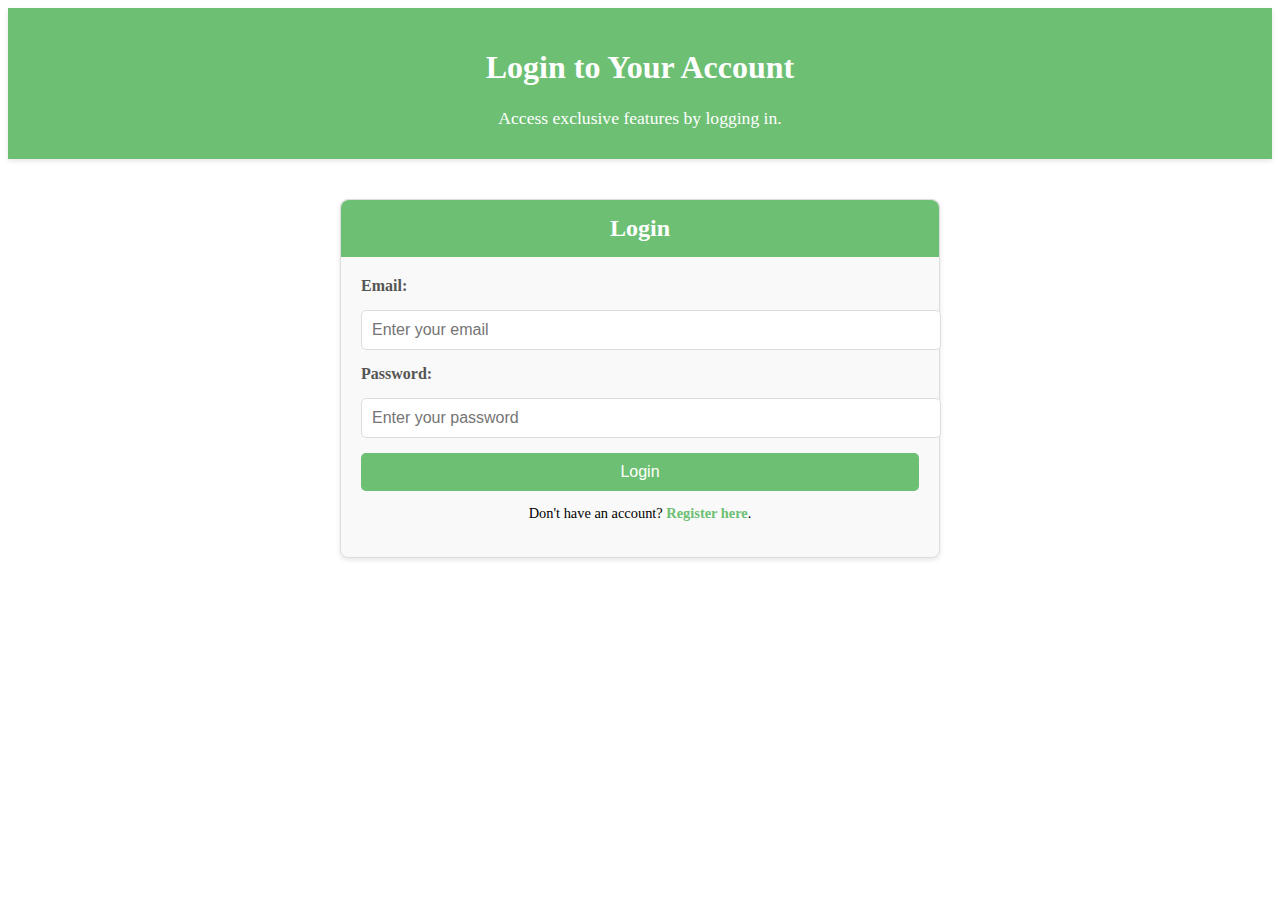
==== login.html @ c34eb871 "HTML and CSS" ====
<!DOCTYPE html>
<html lang="en">
<head>
    <meta charset="UTF-8">
    <meta name="viewport" content="width=device-width, initial-scale=1.0">
    <title>Login</title>
    <link rel="stylesheet" href="CSS/auth.css">
</head>
<body>
    <header>
        <h1>Login to Your Account</h1>
        <p>Access exclusive features by logging in.</p>
    </header>
    <section class="auth-section">
        <div class="auth-box">
            <h2>Login</h2>
            <form action="php/login.php" method="POST">
                <label for="email">Email:</label>
                <input type="email" id="email" name="email" placeholder="Enter your email" required>

                <label for="password">Password:</label>
                <input type="password" id="password" name="password" placeholder="Enter your password" required>

                <input type="submit" value="Login">
            </form>
            <p>Don't have an account? <a href="register.html">Register here</a>.</p>
        </div>
    </section>
</body>
</html>
---- CSS/auth.css ----
/* Header */
header {
    background-color: #6dbf73;
    color: white;
    text-align: center;
    padding: 20px 0;
    box-shadow: 0 2px 5px rgba(0, 0, 0, 0.1);
}

header p {
    font-size: 1.1em;
    margin: 10px 0;
}

/* Auth Section */
.auth-section {
    margin: 20px auto;
    max-width: 600px;
    padding: 20px;
    display: flex;
    justify-content: center;
    align-items: center;
}

.auth-box {
    width: 100%;
    background-color: #f9f9f9;
    border: 1px solid #ddd;
    border-radius: 8px;
    box-shadow: 0 2px 5px rgba(0, 0, 0, 0.1);
    padding: 20px;
    text-align: center;
}

.auth-box h2 {
    background-color: #6dbf73;
    color: white;
    margin: -20px -20px 20px;
    padding: 15px;
    font-size: 1.5em;
    border-radius: 8px 8px 0 0;
}

.auth-box form {
    display: flex;
    flex-direction: column;
    gap: 15px;
}

.auth-box label {
    font-size: 1em;
    text-align: left;
    color: #555;
    font-weight: bold;
}

.auth-box input[type="text"],
.auth-box input[type="email"],
.auth-box input[type="password"] {
    width: 100%;
    padding: 10px;
    border: 1px solid #ddd;
    border-radius: 5px;
    font-size: 1em;
}

.auth-box input[type="submit"] {
    background-color: #6dbf73;
    color: white;
    border: none;
    padding: 10px 15px;
    font-size: 1em;
    border-radius: 5px;
    cursor: pointer;
    transition: background-color 0.3s ease;
}

.auth-box input[type="submit"]:hover {
    background-color: #468847;
}

.auth-box p {
    font-size: 0.9em;
}

.auth-box a {
    color: #6dbf73;
    text-decoration: none;
    font-weight: bold;
}

.auth-box a:hover {
    text-decoration: underline;
}
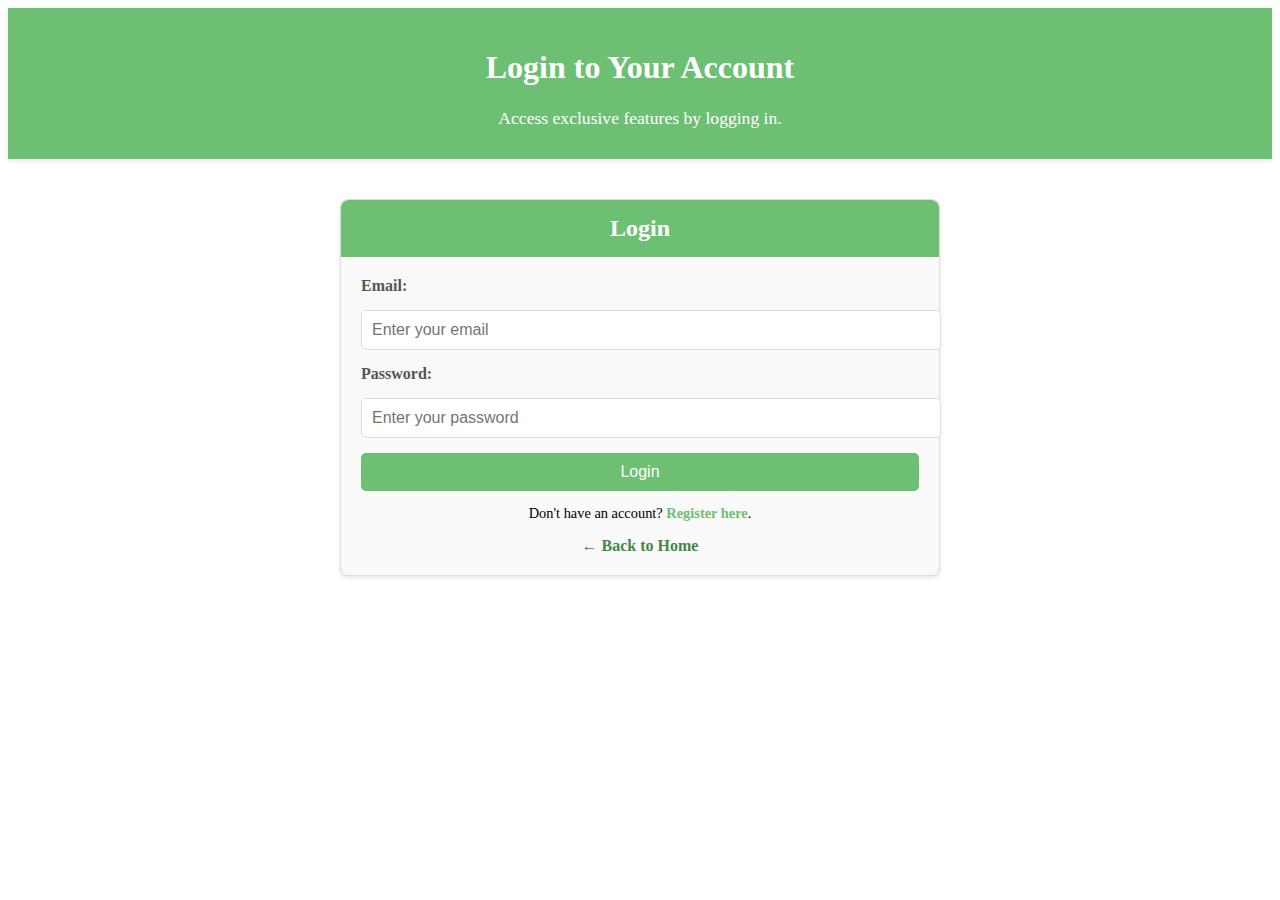
==== commit d3b409fe: "last update" ====
--- a/login.html
+++ b/login.html
@@ -4,26 +4,29 @@
     <meta charset="UTF-8">
     <meta name="viewport" content="width=device-width, initial-scale=1.0">
     <title>Login</title>
+    <link rel="icon" type="image/png" href="images/plant_628324.png">
     <link rel="stylesheet" href="CSS/auth.css">
 </head>
 <body>
+    <!-- Header Section -->
     <header>
         <h1>Login to Your Account</h1>
         <p>Access exclusive features by logging in.</p>
     </header>
+
+    <!-- Authentication Section -->
     <section class="auth-section">
         <div class="auth-box">
             <h2>Login</h2>
             <form action="php/login.php" method="POST">
                 <label for="email">Email:</label>
                 <input type="email" id="email" name="email" placeholder="Enter your email" required>
-
                 <label for="password">Password:</label>
                 <input type="password" id="password" name="password" placeholder="Enter your password" required>
-
                 <input type="submit" value="Login">
             </form>
             <p>Don't have an account? <a href="register.html">Register here</a>.</p>
+            <a href="index.html" style="color:#468847; text-decoration: none;">← Back to Home</a>
         </div>
     </section>
 </body>
--- a/CSS/auth.css
+++ b/CSS/auth.css
@@ -1,94 +1,92 @@
-/* Header */
 header {
-    background-color: #6dbf73;
-    color: white;
-    text-align: center;
-    padding: 20px 0;
-    box-shadow: 0 2px 5px rgba(0, 0, 0, 0.1);
+  background-color: #6dbf73;
+  color: white;
+  text-align: center;
+  padding: 20px 0;
+  box-shadow: 0 2px 5px rgba(0, 0, 0, 0.1);
 }
 
 header p {
-    font-size: 1.1em;
-    margin: 10px 0;
+  font-size: 1.1em;
+  margin: 10px 0;
 }
 
-/* Auth Section */
 .auth-section {
-    margin: 20px auto;
-    max-width: 600px;
-    padding: 20px;
-    display: flex;
-    justify-content: center;
-    align-items: center;
+  margin: 20px auto;
+  max-width: 600px;
+  padding: 20px;
+  display: flex;
+  justify-content: center;
+  align-items: center;
 }
 
 .auth-box {
-    width: 100%;
-    background-color: #f9f9f9;
-    border: 1px solid #ddd;
-    border-radius: 8px;
-    box-shadow: 0 2px 5px rgba(0, 0, 0, 0.1);
-    padding: 20px;
-    text-align: center;
+  width: 100%;
+  background-color: #f9f9f9;
+  border: 1px solid #ddd;
+  border-radius: 8px;
+  box-shadow: 0 2px 5px rgba(0, 0, 0, 0.1);
+  padding: 20px;
+  text-align: center;
 }
 
 .auth-box h2 {
-    background-color: #6dbf73;
-    color: white;
-    margin: -20px -20px 20px;
-    padding: 15px;
-    font-size: 1.5em;
-    border-radius: 8px 8px 0 0;
+  background-color: #6dbf73;
+  color: white;
+  margin: -20px -20px 20px;
+  padding: 15px;
+  font-size: 1.5em;
+  border-radius: 8px 8px 0 0;
 }
 
 .auth-box form {
-    display: flex;
-    flex-direction: column;
-    gap: 15px;
+  display: flex;
+  flex-direction: column;
+  gap: 15px;
 }
 
 .auth-box label {
-    font-size: 1em;
-    text-align: left;
-    color: #555;
-    font-weight: bold;
+  font-size: 1em;
+  text-align: left;
+  color: #555;
+  font-weight: bold;
 }
 
 .auth-box input[type="text"],
 .auth-box input[type="email"],
 .auth-box input[type="password"] {
-    width: 100%;
-    padding: 10px;
-    border: 1px solid #ddd;
-    border-radius: 5px;
-    font-size: 1em;
+  width: 100%;
+  padding: 10px;
+  border: 1px solid #ddd;
+  border-radius: 5px;
+  font-size: 1em;
 }
 
 .auth-box input[type="submit"] {
-    background-color: #6dbf73;
-    color: white;
-    border: none;
-    padding: 10px 15px;
-    font-size: 1em;
-    border-radius: 5px;
-    cursor: pointer;
-    transition: background-color 0.3s ease;
+  background-color: #6dbf73;
+  color: white;
+  border: none;
+  padding: 10px 15px;
+  font-size: 1em;
+  border-radius: 5px;
+  cursor: pointer;
+  transition: background-color 0.3s ease;
 }
 
 .auth-box input[type="submit"]:hover {
-    background-color: #468847;
+  background-color: #468847;
 }
 
 .auth-box p {
-    font-size: 0.9em;
+  font-size: 0.9em;
 }
 
 .auth-box a {
-    color: #6dbf73;
-    text-decoration: none;
-    font-weight: bold;
+  color: #6dbf73;
+  text-decoration: none;
+  font-weight: bold;
 }
 
 .auth-box a:hover {
-    text-decoration: underline;
+  text-decoration: underline;
 }
